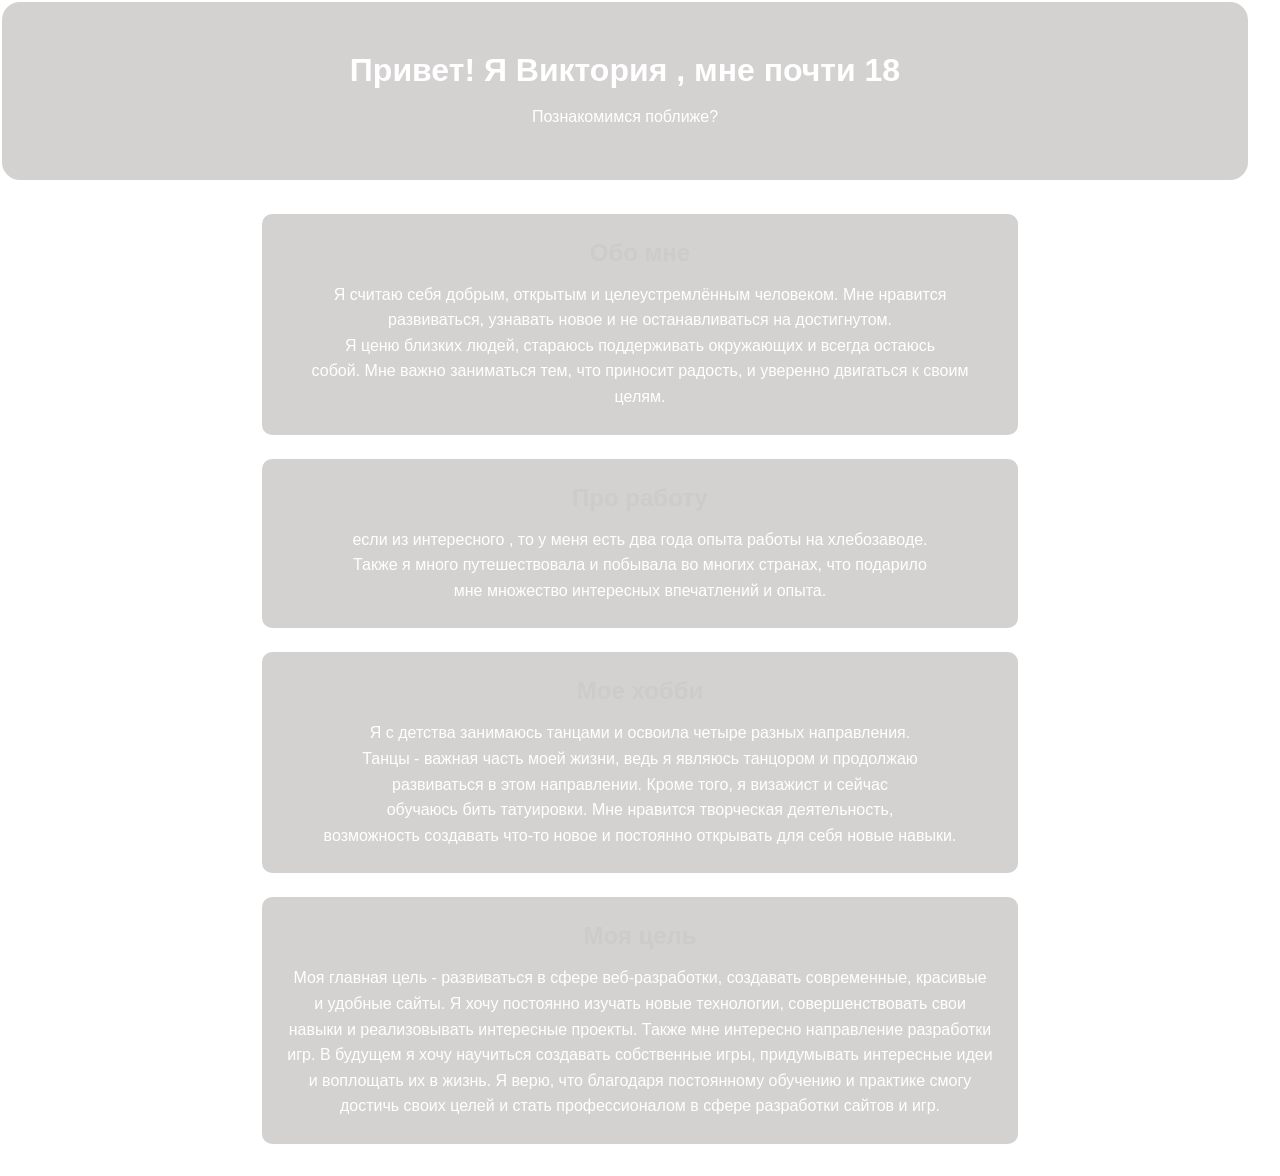
==== students/Ihnatenko.html @ 404f3171 "Add files via upload" ====
<!DOCTYPE html>
<html lang="en">
<head>
    <meta charset="UTF-8">
    <meta name="viewport" content="width=device-width, initial-scale=1.0">
    <title>Document</title>
    <link rel="stylesheet" href="css/style.css">
</head>
<body>
     <header>
        <h1>Привет! Я Виктория , мне почти 18 </h1>
        <p>Познакомимся поближе?</p>
    </header>

    <main>
        <section class="about">
            <h2>Обо мне</h2>
            <p>Я считаю себя добрым, открытым и целеустремлённым человеком. Мне нравится <br>
                 развиваться, узнавать новое и не останавливаться на достигнутом. <br>
                  Я ценю близких людей, стараюсь поддерживать окружающих и всегда остаюсь <br> собой. Мне важно заниматься тем, что приносит радость, и уверенно двигаться к своим целям.</p>
        </section>

        <section class="job">
            <h2>Про работу</h2>
            <p>если из интересного , то у меня есть два года опыта работы на хлебозаводе. <br>
                 Также я много путешествовала и побывала во многих странах, что подарило <br>
                  мне множество интересных впечатлений и опыта.</p>
        </section>

        <section class="hobby">
            <h2>Мое хобби</h2>
            <p>Я с детства занимаюсь танцами и освоила четыре разных направления. <br>
                 Танцы - важная часть моей жизни, ведь я являюсь танцором и продолжаю <br>
                  развиваться в этом направлении. Кроме того, я визажист и сейчас <br>
                   обучаюсь бить татуировки. Мне нравится творческая деятельность, <br>
                    возможность создавать что-то новое и постоянно открывать для себя новые навыки.</p>
        </section>

        <section class="goal">
            <h2>Моя цель</h2>
            <p>
                Моя главная цель - развиваться в сфере веб-разработки, создавать современные, красивые и удобные сайты. Я хочу постоянно изучать новые технологии, совершенствовать свои навыки и реализовывать интересные проекты.

Также мне интересно направление разработки игр. В будущем я хочу научиться создавать собственные игры, придумывать интересные идеи и воплощать их в жизнь. Я верю, что благодаря постоянному обучению и практике смогу достичь своих целей и стать профессионалом в сфере разработки сайтов и игр.
            </p>
        </section>
    </main>
    <style>
        *{
    margin: 0;
    padding: 0;
    box-sizing: border-box;
}
body {
    font-family: Arial, sans-serif;
    background-color: #f5f5f5;
    color: #333;
    text-align: center;
     background: url(/EBBAE5E8-E711-4A2B-8305-95D86181645E.jpeg);
     background-size: 100% 100%;
}

header {
    width: 1250px;
    background: rgba(21, 2, 2, 0.181);
    border: 2px solid white;
    border-radius: 20px;
    text-align: center;
    padding: 50px 20px;
    color: white;
}

header h1 {
    margin-bottom: 15px;
}

main {
    max-width: 800px;
    margin: 30px auto;
    padding: 0 20px;
}

section {
  background: rgba(21, 2, 2, 0.181);
    border: 2px solid white;
    border-radius: 20px;
    color: white;
    padding: 25px;
    margin-bottom: 20px;
    border-radius: 12px;
}

h2 {
    color: #cbcbcbec;
    margin-bottom: 15px;
}

p {
    line-height: 1.6;
}
    </style>
</body>
</html>
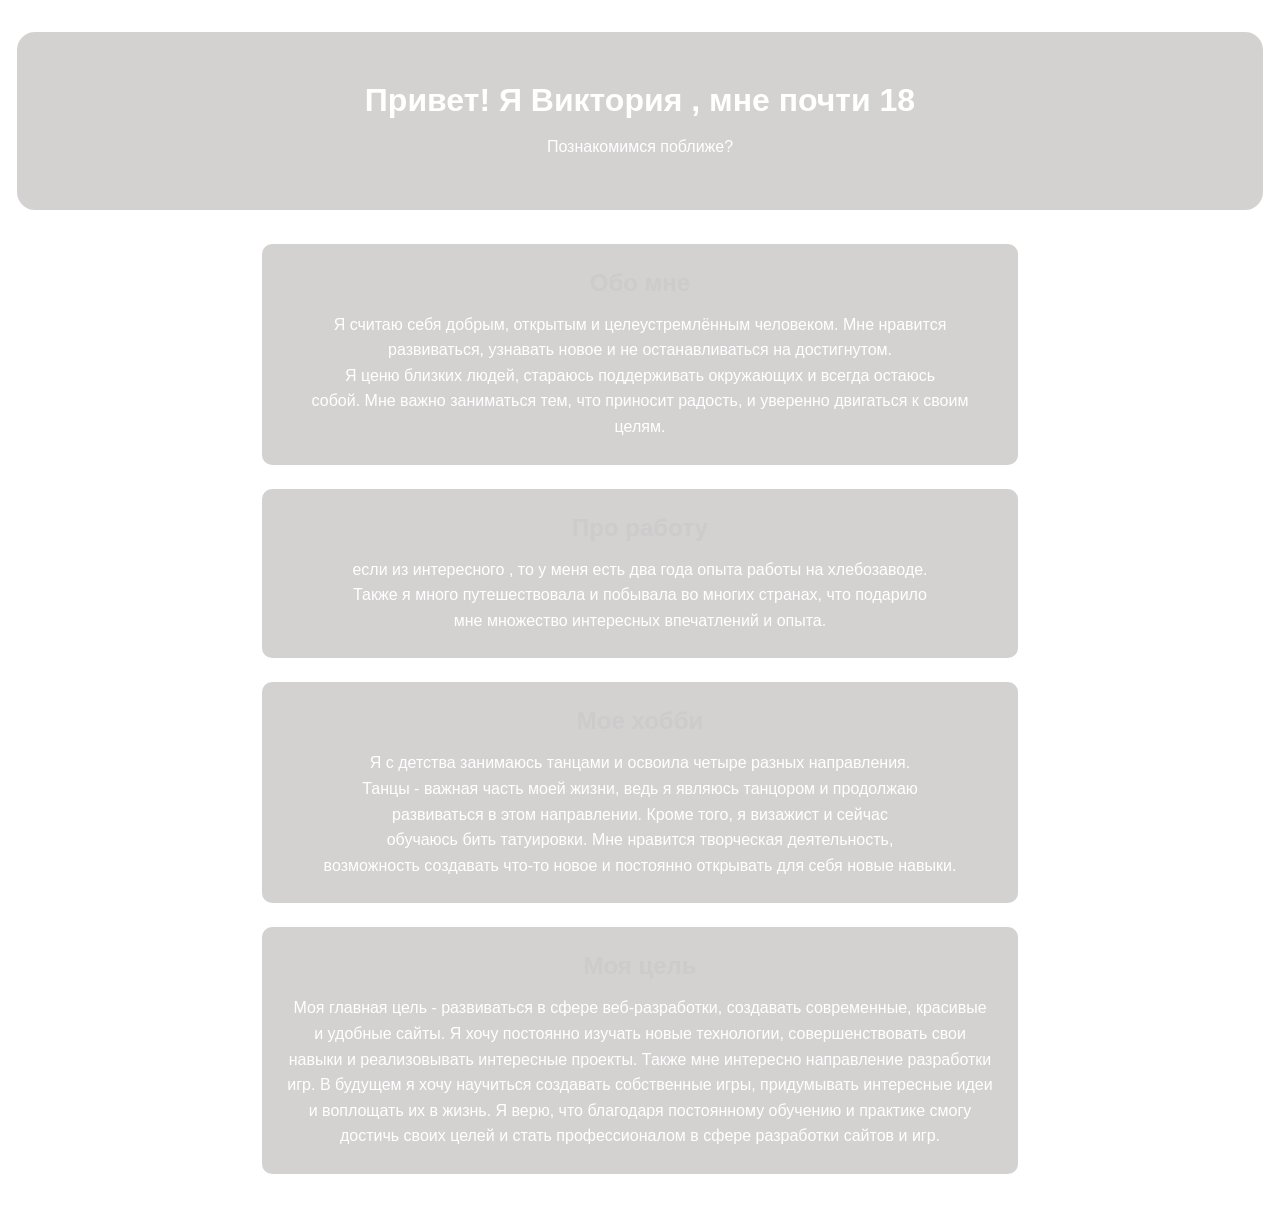
==== commit ba4ef42e: "Update Ihnatenko.html" ====
--- a/students/Ihnatenko.html
+++ b/students/Ihnatenko.html
@@ -4,7 +4,63 @@
     <meta charset="UTF-8">
     <meta name="viewport" content="width=device-width, initial-scale=1.0">
     <title>Document</title>
-    <link rel="stylesheet" href="css/style.css">
+    <style>
+            *{
+    margin: 0;
+    padding: 0;
+    box-sizing: border-box;
+}
+body {
+    font-family: Arial, sans-serif;
+    background-color: #f5f5f5;
+    color: #333;
+    text-align: center;
+     background: url(/EBBAE5E8-E711-4A2B-8305-95D86181645E.jpeg);
+     background-size: 100% 100%;
+}
+
+header {
+    width: 1250px;
+    background: rgba(21, 2, 2, 0.181);
+    border: 2px solid white;
+    border-radius: 20px;
+    text-align: center;
+    padding: 50px 20px;
+    color: white;
+     margin: 30px auto;
+}
+
+header h1 {
+    margin-bottom: 15px;
+}
+
+main {
+    max-width: 800px;
+    margin: 30px auto;
+    padding: 0 20px;
+}
+
+section {
+  background: rgba(21, 2, 2, 0.181);
+    border: 2px solid white;
+    border-radius: 20px;
+    color: white;
+    padding: 25px;
+    margin-bottom: 20px;
+    border-radius: 12px;
+}
+
+h2 {
+    color: #cbcbcbec;
+    margin-bottom: 15px;
+}
+
+p {
+    line-height: 1.6;
+}
+
+
+    </style>
 </head>
 <body>
      <header>
@@ -100,4 +156,4 @@
 }
     </style>
 </body>
-</html>+</html>
